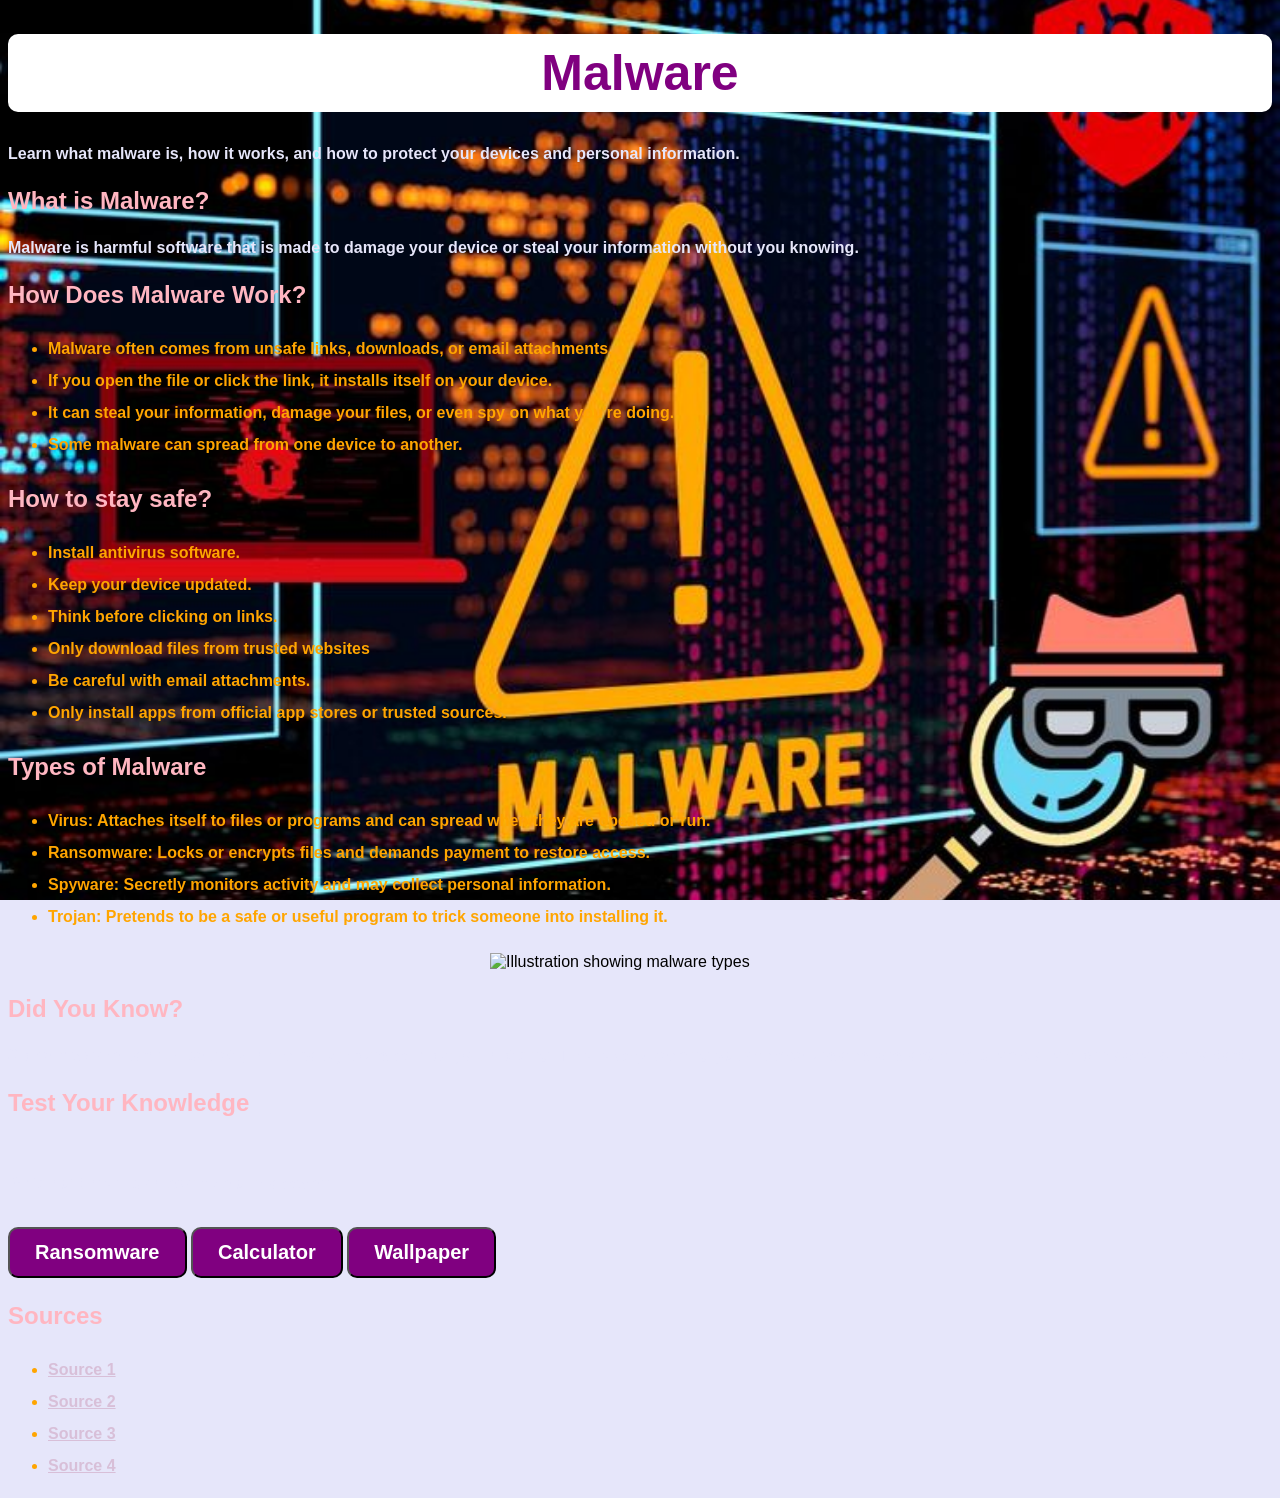
==== malware.html @ 66d36372 "Add files via upload" ====
<!DOCTYPE html>
<html>

<head>
    <title>Malware</title>
    <link rel="stylesheet" href="style.css">
</head>

<body class="malware">

<h1>Malware</h1>

<p>Learn what malware is, how it works, and how to protect your devices and personal information.</p>

<h3>What is Malware?</h3>

<p>Malware is harmful software that is made to damage your device or steal your information without you knowing.</p>

<h3>How Does Malware Work?</h3>

<ul>
    <li>Malware often comes from unsafe links, downloads, or email attachments.</li>
    <li>If you open the file or click the link, it installs itself on your device.</li>
    <li>It can steal your information, damage your files, or even spy on what you're doing.</li>
    <li>Some malware can spread from one device to another.</li>
</ul>

<h3>How to stay safe?</h3>

<ul>
    <li>Install antivirus software.</li>
    <li>Keep your device updated.</li>
    <li>Think before clicking on links.</li>
    <li>Only download files from trusted websites</li>
    <li>Be careful with email attachments.</li>
    <li>Only install apps from official app stores or trusted sources.</li>

</ul>

<h3>Types of Malware</h3>

<ul>
    <li><b>Virus:</b> Attaches itself to files or programs and can spread when they are opened or run.</li>
    <li><b>Ransomware:</b> Locks or encrypts files and demands payment to restore access.</li>
    <li><b>Spyware:</b> Secretly monitors activity and may collect personal information.</li>
    <li><b>Trojan:</b> Pretends to be a safe or useful program to trick someone into installing it.</li>
</ul>

<img src="malware.jpeg" alt="Illustration showing malware types">

<h3>Did You Know?</h3>

<p>Some malware can run secretly in the background without you noticing. This is why keeping your device updated and avoiding suspicious downloads is important.</p>

<h3>Test Your Knowledge</h3>

<br><p>Which of these is an example of malware?</p></br>

<button onclick="alert('Correct! Ransomware is a type of malware.')">
    Ransomware
</button>

<button onclick="alert('Not quite! Try again.')">
    Calculator
</button>

<button onclick="alert('Not quite! Try again.')">
    Wallpaper
</button>

<h3>Sources</h3>

<ul>
    <li><a href="https://www.google.com/goto?url=CAESgwEB6zswFbGlj3XMw-Db5U_-UFTk9GFAYy12wo0dr3AgG7qaRwfAU_SLEZK2KqOh8aoPwfu41025oMO--eVq_80aMRtRPNZ5EbDHwBagSIQoVhCH1IaYd9yDnAmRPqM1HueaG09rGDD1MYOJpIP9gXDL7B0FU7mpCeBZ-GPQSa1gQaTWdA" target="_blank">Source 1</a></li>
    <li><a href="https://www.google.com/goto?url=CAEShgEB6zswFVxBnSFafnUuqYOo_3iQGsDr8T497b-WvZXMRYS97wuo5yJL8gTmsjhTKIAKRluQssFbOSL5-YP8ur_NHe2vzEjq7SM9IJmhgTKI_MIcj67IfCdYhZ60zkP_tui3iJJtiqDYoKbo6Sbp4Gqs0Sc02eEWMlliBc37P5kCWbM9AfeQuQ" target="_blank">Source 2</a></li>
    <li><a href="https://www.google.com/goto?url=CAESdQHrOzAVNgulmoz0z8X7LBIU_2YIZ2CMNShHZIPfFPyzyUyB0mGpOQ3ESH9W6MUil056LDG4qpMbflHqhuCbF1IvM7GkLLcjpof2BUM7XzqfuOCEQBi0DEXqhfVPjPEAMZz-D0smjnnWA_Io3VAgDlk-Np3MfQ" target="_blank">Source 3</a></li>
    <li><a href="https://www.google.com/goto?url=CAESZQHrOzAVVURiOp_cKKt_40DjqeisPvM-8xkq4hu1_isQfUgUPa9glHfg-zHGcjJxPI-5JggUMdrHI3YpSaB_AZCEx56Eyc1FPdYMiHZwGpgd0q3rXDYHgTKAe_Rt4Vup2IHdLc56" target="_blank">Source 4</a></li>
</ul>

</body>

</html>
---- style.css ----
H1 { 
	color: purple;
	text-align: center;
}

body { 
	background-color: lavender;
	font-family: Arial;
}

P {
    color: lavender;
    font-size: 16px;
}

H2 {
	color: hotpink;
}

Ul {
	color: yellow;
	line-height: 2;
        Font-weight: bold;
}

a {
	color: thistle;
}

Button { 
	background-color: purple;
	color: white;
	font-size: 20px;
	padding: 12px 25px;
	border-radius: 10px;
	margin-left: 38%;
	font-weight: bold;
	margin-left: 0;
}

h3 {
    color: hotpink;
    font-size: 24px;
}

.phishing {
    background-image: url("background2.jpeg");
    background-color: lavender;
    
}

.back-home button {
    Background-color: thistle;
    color: white;
    font-size: 16px;
    padding: 8px 16px;
    margin-left: 0;
}

#strong {
    border: 3px solid green;
    padding: 20px;
    min-height: 150px;
    width: 250px;
    box-sizing: border-box;
    background-color: white;
}

#weak {
    border: 3px solid red;
    padding: 20px;
    min-height: 150px;
    width: 250px;
    box-sizing: border-box;
    background-color: white;
}

#strong, #weak {
    display: inline-block;
    vertical-align: top;
    margin-right: 20px;
}


#password-list {
    background-color: white;
    border: 3px solid purple;
    border-radius: 12px;
    padding: 15px;
    width: 300px;
}

#password-list p {
    background-color: lavender;
    padding: 8px;
    border-radius: 6px;
    cursor: grab;
}


body:has(#password-list) {
    background-image: url("backgroundbgg.jpeg");
    background-size: cover;
    background-position: center;
    background-attachment: fixed;
}

body:has(#password-list) ul {
    color: white;
}

body.privacy {
    background-image: url("privacybgg.jpeg");
}

body.privacy h1 {
    color: lightblue;
}

body.cyberbullying {
    background-image: url("1234.jpeg");
}

body.cyberbullying h1 {
    color: black;
    Font-weight: bold;
    Font-size: 50px;
}

Body.cyberbullying p {
    Color: lavender;
    Font-weight: bold;
}

Body.cyberbullying h3 {
    Color: darkmagenta;
}

Body.cyberbullying ul {
    Color: lightgreen;
}

body.cyberbullying ul.help-list {
    color: red;
}

body.malware {
    background-image: url("bg.jpeg");
    background-size: cover;
    background-position: center;
    background-attachment: fixed;
}

body:has(h1) h1 {
    Color: Lavender;
    Font-weight: bold;
    Font-size: 50px;
}

body:has(p) p {
    Color: lightpink;
    Font-weight: bold;
}

body.malware img {
    width: 300px;
    height: auto;
    display: block;
    margin: 20px auto;
}

Body.malware ul {
    Color: orange;
}
body.data-theft {
    background-image: url("datatheft.jpeg");
    background-size: cover;
    background-position: center;
    background-attachment: fixed;
}

body.data-theft h1 {
    color: lavender;
}

#feedback {
    color: white;
    font-weight: bold;
    font-size: 18px;
}

#progress-bar {
    width: 300px;
    height: 25px;
    accent-color: purple;
}

#topics + ul {
    list-style: disc;
    Padding-left: 40px;
}

button[onclick^="completeTopic"] {
    margin-left: 10px;
    font-size: 12px;
    padding: 5px 10px;
    vertical-align: middle;
}

Body.homepage ul {
    Font-size: 20px;
}

Body:has(h1) h1 {
    Color: black;
    Font-weight: bold;
}

body.homepage a[href="#topics"] button {
    background-color: hotpink;
    font-size: 18px;
    padding: 12px 25px;
    border-radius: 20px;
}

body.homepage #progress-text {
    font-size: 25px;
    font-weight: bold;
}

.quiz-container {
    display: grid;
    grid-template-columns: 1fr 1fr;
    gap: 15px;
    max-width: 700px;
}

.quiz-card {
    display: block;
    background-color: lavender;
    border: 2px solid purple;
    border-radius: 12px;
    padding: 15px;
    text-decoration: none;
}

.quiz-card h2 {
    color: purple;
}

.quiz-card p {
    color: #333333;
}

.quiz-card:hover {
    background-color: thistle;
}

body.quiz-page {
    background-image: url("backgroundd.jpeg");
    background-color: lavender;
}

.final-score {
    margin-top: 60px;
    margin-bottom: 30px;
}

.final-score button {
    background-color: hotpink;
    color: white;
    font-size: 18px;
    padding: 12px 25px;
    border-radius: 20px;
    margin-left: 0;
    cursor: pointer;
}

body.homepage a[href="quizzes.html"] {
    display: block;
    text-align: center;
    font-size: 28px;
    font-family: Georgia, serif;
    font-weight: bold;
    margin-top: 20px;
}

body.homepage {
    background-image: url("backgroundd.jpeg");
}

body.homepage ul {
    font-size: 22px;
    line-height: 2.2;
    Color: lightpink;
}

body.homepage .take-quiz {
    text-align: center;
}

body.homepage .take-quiz button {
    background-color: hotpink;
    color: white;
    font-size: 24px;
    font-family: Georgia, serif;
    font-weight: bold;
    padding: 14px 30px;
    border-radius: 20px;
    cursor: pointer;
}

body:has(#password-list) h1 {
    color: Yellow;
}

body.malware h1 {
    color: purple;
    Font-weight: bold;
    background-color: white;
    padding: 10px;
    border-radius: 10px;
}

body.malware p {
    color: lavender;
}

body.malware h3 {
    color: lightpink;
}

body.data-theft h1 {
    color: lavender;
}

.back-quizzes {
    font-size: 16px;
    font-family: Arial, sans-serif;
    font-weight: normal;
    margin-top: 10px;
}

#score {
    text-align: center;
    font-size: 24px;
    font-weight: bold;
    color: purple;
    margin: 20px auto;
}

body:has(#score) p:not(#score) {
    color: blue;
}

body.quiz-page > p {
    color: hotpink;
    font-size: 22px;
    font-weight: bold;
}

#progress {
    text-align: center;
    color: hotpink;
    margin: 20px auto;
}

progress {
    display: block;
    margin: 10px auto;
}

#progress-text {
    text-align: center;
    color: lightblue;
    font-size: 26px;
    font-weight: bold;
    margin: 20px auto;
}

.homepage ul li a {
    color: magenta;
}

.homepage ul li button {
    font-size: 13px;
    padding: 8px 14px;
}
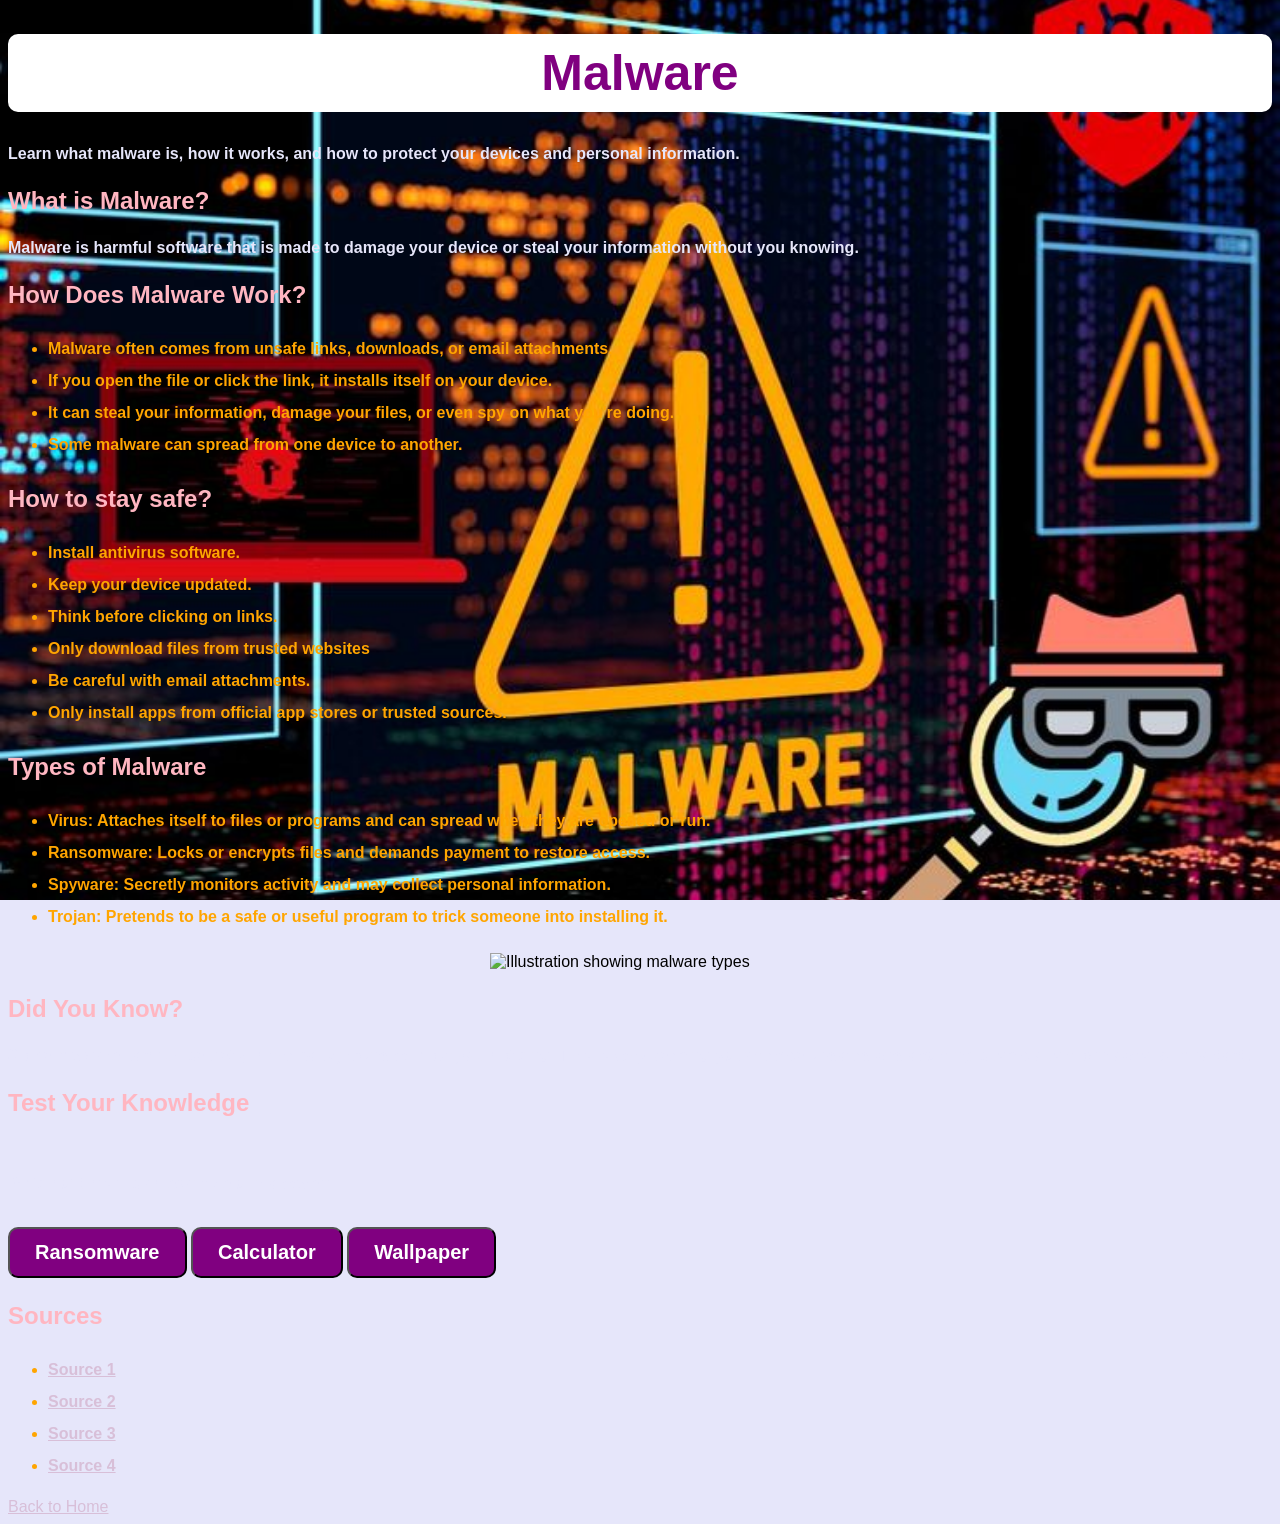
==== commit 1711ddc1: "Update malware.html" ====
--- a/malware.html
+++ b/malware.html
@@ -77,6 +77,8 @@
     <li><a href="https://www.google.com/goto?url=CAESZQHrOzAVVURiOp_cKKt_40DjqeisPvM-8xkq4hu1_isQfUgUPa9glHfg-zHGcjJxPI-5JggUMdrHI3YpSaB_AZCEx56Eyc1FPdYMiHZwGpgd0q3rXDYHgTKAe_Rt4Vup2IHdLc56" target="_blank">Source 4</a></li>
 </ul>
 
+<a href="index.html">Back to Home</a>
+    
 </body>
 
-</html>+</html>
